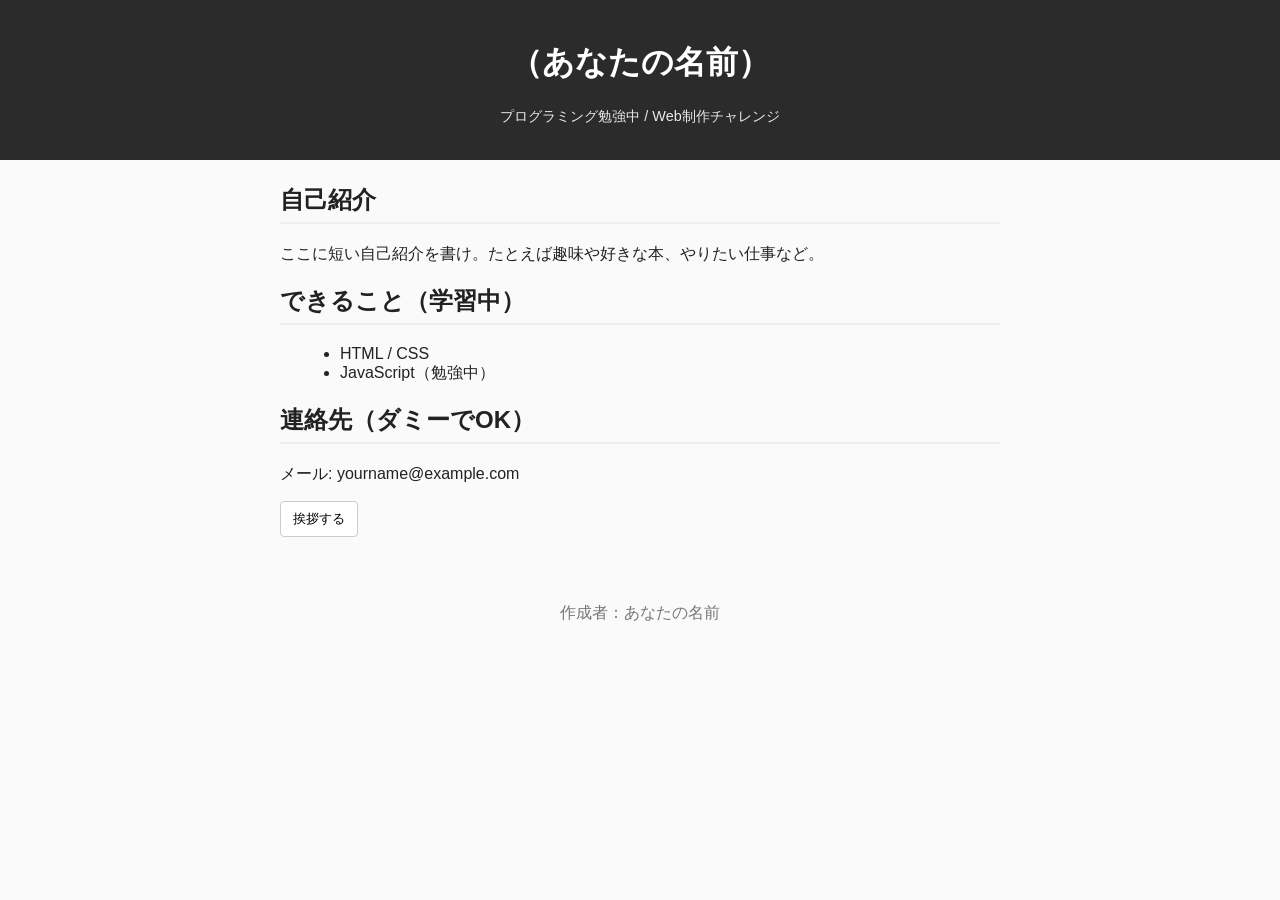
==== index.html @ aea76c0f "first commit - my intro page" ====
<!doctype html>
<html lang="ja">
<head>
  <meta charset="utf-8" />
  <title>自己紹介ページ</title>
  <link rel="stylesheet" href="style.css" />
  <meta name="viewport" content="width=device-width,initial-scale=1" />
</head>
<body>
  <header>
    <h1>（あなたの名前）</h1>
    <p class="sub">プログラミング勉強中 / Web制作チャレンジ</p>
  </header>

  <main>
    <section id="about">
      <h2>自己紹介</h2>
      <p>ここに短い自己紹介を書け。たとえば趣味や好きな本、やりたい仕事など。</p>
    </section>

    <section id="skills">
      <h2>できること（学習中）</h2>
      <ul>
        <li>HTML / CSS</li>
        <li>JavaScript（勉強中）</li>
      </ul>
    </section>

    <section id="contact">
      <h2>連絡先（ダミーでOK）</h2>
      <p>メール: yourname@example.com</p>
      <button id="helloBtn">挨拶する</button>
      <p id="helloResult"></p>
    </section>
  </main>

  <footer>
    <p>作成者：あなたの名前</p>
  </footer>

  <script src="main.js"></script>
</body>
</html>
---- style.css ----
/* style.css - シンプルな見た目調整 */
body { font-family: "Hiragino Kaku Gothic ProN", "Meiryo", sans-serif; margin:0; padding:0; color:#222; background:#fafafa; }
header { background:#2b2b2b; color:#fff; padding:20px; text-align:center; }
header .sub { opacity:0.9; margin-top:6px; font-size:0.9rem; }
main { max-width:720px; margin:24px auto; padding:0 16px; }
h2 { border-bottom:2px solid #eee; padding-bottom:6px; }
#skills ul { list-style: disc; margin-left:20px; }
footer { text-align:center; color:#777; padding:20px 0; margin-top:30px; }
button { padding:8px 12px; border-radius:4px; border:1px solid #ccc; background:#fff; cursor:pointer; }
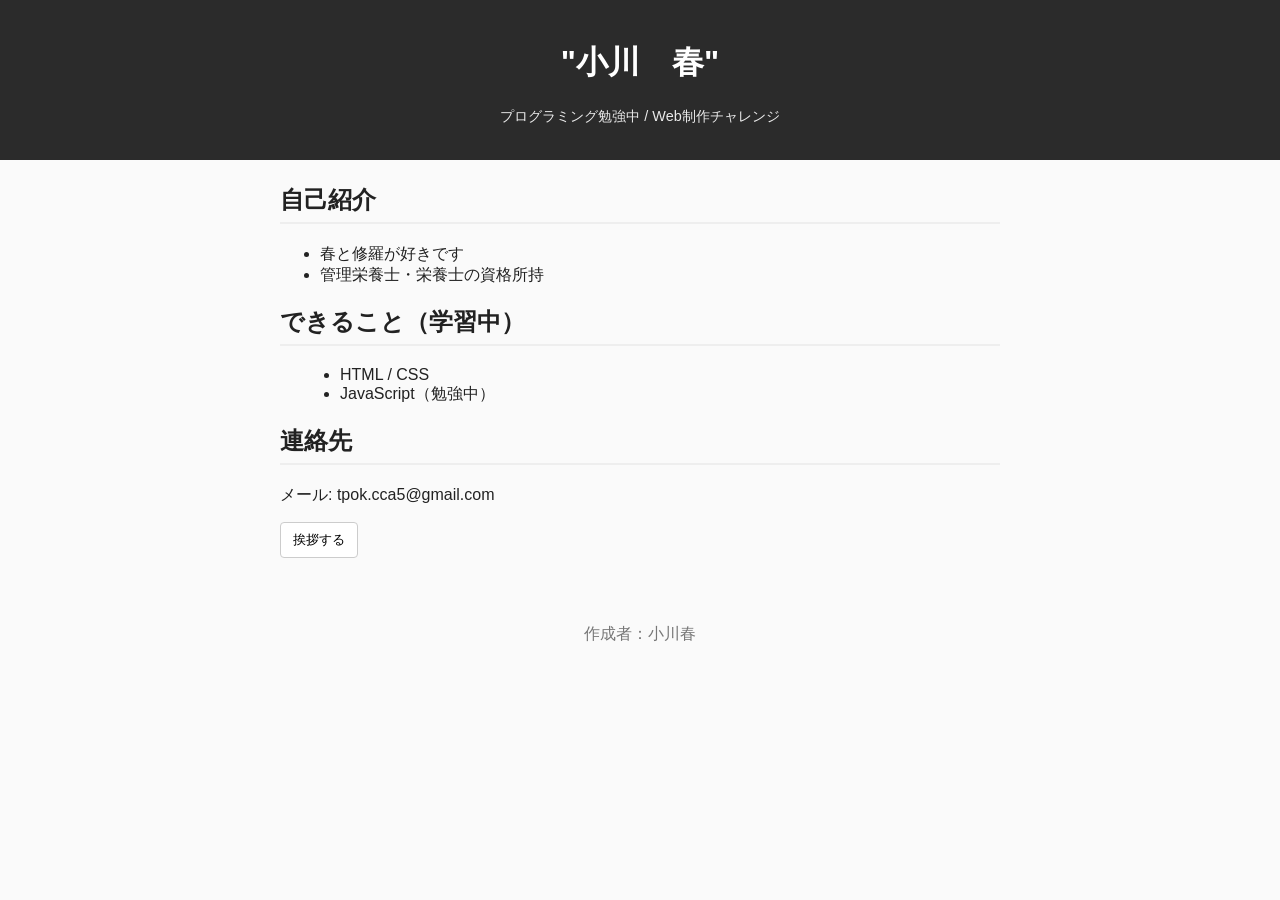
==== commit 215c2798: "update: 改変" ====
--- a/index.html
+++ b/index.html
@@ -2,20 +2,24 @@
 <html lang="ja">
 <head>
   <meta charset="utf-8" />
-  <title>自己紹介ページ</title>
+  <title>動物愛好家の皆さんこんにちは</title>
   <link rel="stylesheet" href="style.css" />
   <meta name="viewport" content="width=device-width,initial-scale=1" />
 </head>
 <body>
   <header>
-    <h1>（あなたの名前）</h1>
+    <h1>"小川　春"</h1>
     <p class="sub">プログラミング勉強中 / Web制作チャレンジ</p>
   </header>
 
   <main>
     <section id="about">
       <h2>自己紹介</h2>
-      <p>ここに短い自己紹介を書け。たとえば趣味や好きな本、やりたい仕事など。</p>
+        <ul>
+            <li>春と修羅が好きです</li>
+            <li>管理栄養士・栄養士の資格所持</li>
+        </ul>
+   
     </section>
 
     <section id="skills">
@@ -27,15 +31,15 @@
     </section>
 
     <section id="contact">
-      <h2>連絡先（ダミーでOK）</h2>
-      <p>メール: yourname@example.com</p>
+      <h2>連絡先</h2>
+      <p>メール: tpok.cca5@gmail.com</p>
       <button id="helloBtn">挨拶する</button>
       <p id="helloResult"></p>
     </section>
   </main>
 
   <footer>
-    <p>作成者：あなたの名前</p>
+    <p>作成者：小川春</p>
   </footer>
 
   <script src="main.js"></script>
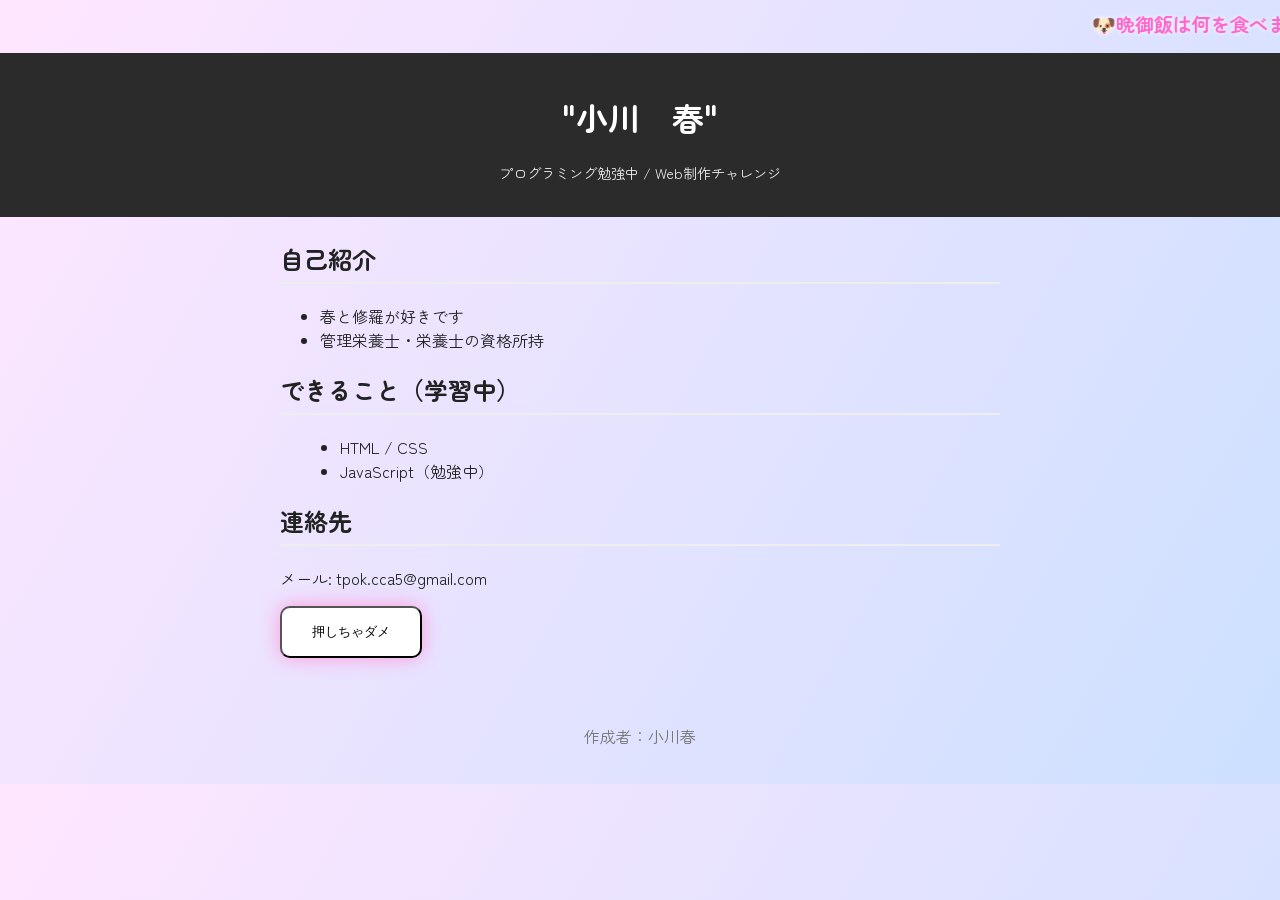
==== commit d5013253: "update: ページの修正" ====
--- a/index.html
+++ b/index.html
@@ -4,9 +4,19 @@
   <meta charset="utf-8" />
   <title>動物愛好家の皆さんこんにちは</title>
   <link rel="stylesheet" href="style.css" />
+  <link rel="stylesheet" href="https://fonts.googleapis.com/css2?family=Zen+Maru+Gothic:wght@400;700&display=swap" >
+   <style>
+    body {
+      font-family: 'Zen Maru Gothic', sans-serif;
+    }
+  </style>
   <meta name="viewport" content="width=device-width,initial-scale=1" />
 </head>
-<body>
+<body> 
+     <marquee behavior="scroll" direction="left">
+       🐶晩御飯は何を食べますか？　犬はドッグフードが嫌いです😾
+    </marquee>
+
   <header>
     <h1>"小川　春"</h1>
     <p class="sub">プログラミング勉強中 / Web制作チャレンジ</p>
@@ -33,7 +43,7 @@
     <section id="contact">
       <h2>連絡先</h2>
       <p>メール: tpok.cca5@gmail.com</p>
-      <button id="helloBtn">挨拶する</button>
+      <button id="helloBtn">押しちゃダメ</button>
       <p id="helloResult"></p>
     </section>
   </main>
--- a/style.css
+++ b/style.css
@@ -1,9 +1,12 @@
 /* style.css - シンプルな見た目調整 */
-body { font-family: "Hiragino Kaku Gothic ProN", "Meiryo", sans-serif; margin:0; padding:0; color:#222; background:#fafafa; }
+
+body { font-family: "Hiragino Kaku Gothic ProN", "Meiryo", sans-serif; margin:0; padding:0; color:#222; background:linear-gradient(120deg, #ffe6ff, #cce0ff);; }
 header { background:#2b2b2b; color:#fff; padding:20px; text-align:center; }
 header .sub { opacity:0.9; margin-top:6px; font-size:0.9rem; }
+marquee { font-size: 1.2rem; color: #ff66cc; font-weight: bold;  margin: 10px 0;  text-shadow: 0 0 5px #ffffff;}
 main { max-width:720px; margin:24px auto; padding:0 16px; }
 h2 { border-bottom:2px solid #eee; padding-bottom:6px; }
 #skills ul { list-style: disc; margin-left:20px; }
 footer { text-align:center; color:#777; padding:20px 0; margin-top:30px; }
-button { padding:8px 12px; border-radius:4px; border:1px solid #ccc; background:#fff; cursor:pointer; }
+button { padding:15px 30px; border-radius:10px; box-shadow: 0 0 20px #ff99dd; transition: 0.3s; background:#fff; cursor:pointer; }
+button:hover:hover {box-shadow: 0 0 30px #ffffff, 0 0 50px #ff66cc; transform: scale(1.05);}
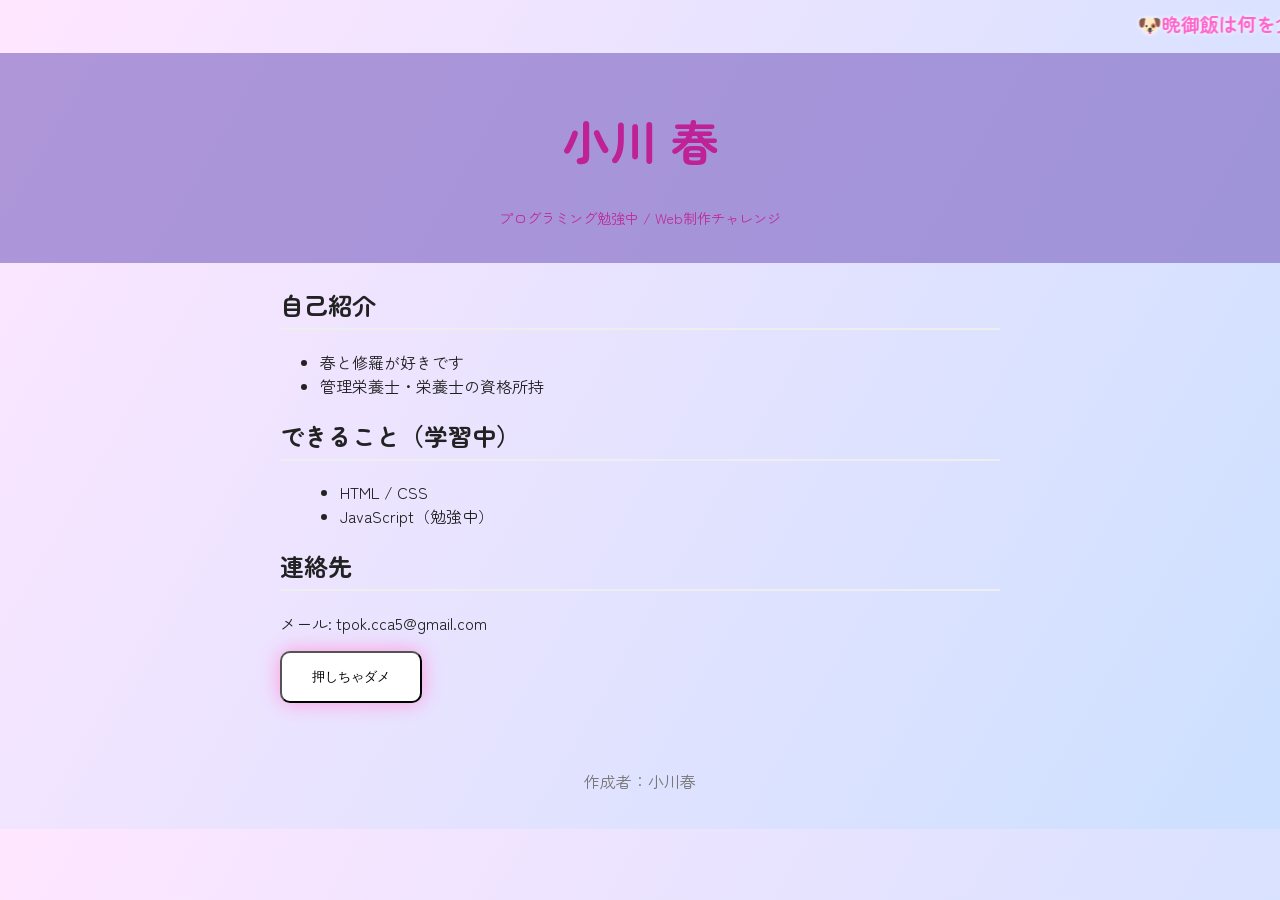
==== commit 6673db2b: "update: ページの修正" ====
--- a/index.html
+++ b/index.html
@@ -18,7 +18,7 @@
     </marquee>
 
   <header>
-    <h1>"小川　春"</h1>
+    <h1 class="flash-title">小川 春</h1>
     <p class="sub">プログラミング勉強中 / Web制作チャレンジ</p>
   </header>
 
--- a/style.css
+++ b/style.css
@@ -1,8 +1,11 @@
 /* style.css - シンプルな見た目調整 */
 
 body { font-family: "Hiragino Kaku Gothic ProN", "Meiryo", sans-serif; margin:0; padding:0; color:#222; background:linear-gradient(120deg, #ffe6ff, #cce0ff);; }
-header { background:#2b2b2b; color:#fff; padding:20px; text-align:center; }
+header { background:hsla(256, 44%, 59%, 0.637); color:hsl(315, 70%, 44%); padding:20px; text-align:center; }
 header .sub { opacity:0.9; margin-top:6px; font-size:0.9rem; }
+.flash-title{font-size: 3rem; font-weight:bold; text-align:center; animation:flashColor 1.2s infinite linear,flashGlow 0.8s infinite altrnate;}
+@keyframes flashColor{0% { filter: hue-rotate(0deg);} 50%{ filter: hue-rotate(180deg);} 100%{ filter: hue-rotate(360deg);}}
+@keyframes flashGlow{0% {text-shadow: 0 0 10px #ff00ff, 0 0 30px #00ffff;transform: scale(1); }100% {text-shadow: 0 0 20px #ffff00, 0 0 40px #ff0000; transform: scale(1.05); }}
 marquee { font-size: 1.2rem; color: #ff66cc; font-weight: bold;  margin: 10px 0;  text-shadow: 0 0 5px #ffffff;}
 main { max-width:720px; margin:24px auto; padding:0 16px; }
 h2 { border-bottom:2px solid #eee; padding-bottom:6px; }
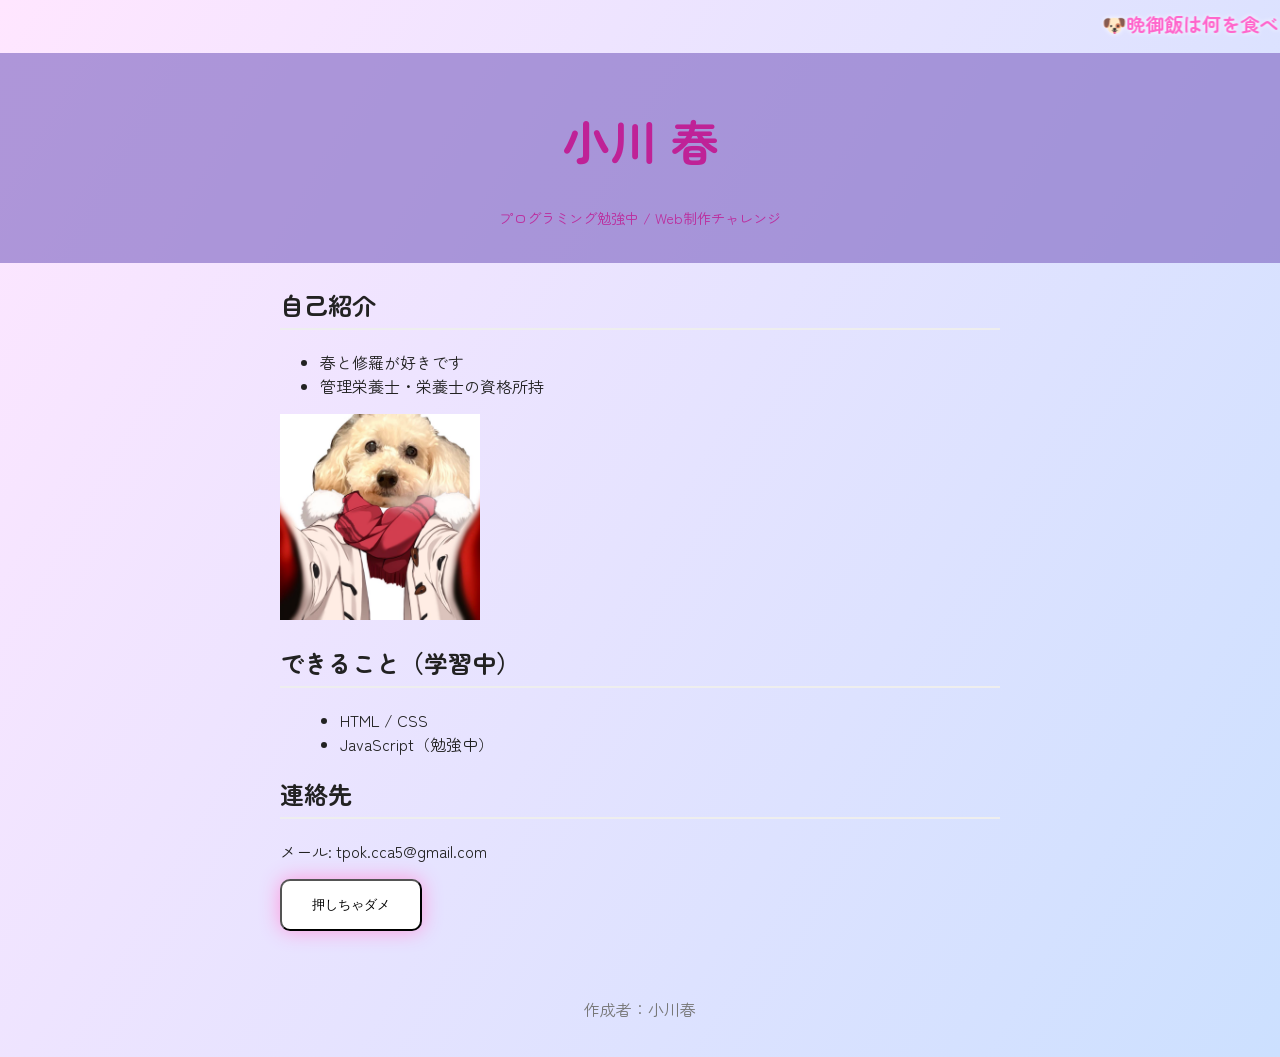
==== commit df7e0fdf: "fix css flash" ====
--- a/index.html
+++ b/index.html
@@ -31,7 +31,8 @@
         </ul>
    
     </section>
-
+    <img src="dog.png" class="dance-img">
+    
     <section id="skills">
       <h2>できること（学習中）</h2>
       <ul>
--- a/style.css
+++ b/style.css
@@ -1,15 +1,147 @@
 /* style.css - シンプルな見た目調整 */
 
-body { font-family: "Hiragino Kaku Gothic ProN", "Meiryo", sans-serif; margin:0; padding:0; color:#222; background:linear-gradient(120deg, #ffe6ff, #cce0ff);; }
-header { background:hsla(256, 44%, 59%, 0.637); color:hsl(315, 70%, 44%); padding:20px; text-align:center; }
-header .sub { opacity:0.9; margin-top:6px; font-size:0.9rem; }
-.flash-title{font-size: 3rem; font-weight:bold; text-align:center; animation:flashColor 1.2s infinite linear,flashGlow 0.8s infinite altrnate;}
-@keyframes flashColor{0% { filter: hue-rotate(0deg);} 50%{ filter: hue-rotate(180deg);} 100%{ filter: hue-rotate(360deg);}}
-@keyframes flashGlow{0% {text-shadow: 0 0 10px #ff00ff, 0 0 30px #00ffff;transform: scale(1); }100% {text-shadow: 0 0 20px #ffff00, 0 0 40px #ff0000; transform: scale(1.05); }}
-marquee { font-size: 1.2rem; color: #ff66cc; font-weight: bold;  margin: 10px 0;  text-shadow: 0 0 5px #ffffff;}
-main { max-width:720px; margin:24px auto; padding:0 16px; }
-h2 { border-bottom:2px solid #eee; padding-bottom:6px; }
-#skills ul { list-style: disc; margin-left:20px; }
-footer { text-align:center; color:#777; padding:20px 0; margin-top:30px; }
-button { padding:15px 30px; border-radius:10px; box-shadow: 0 0 20px #ff99dd; transition: 0.3s; background:#fff; cursor:pointer; }
-button:hover:hover {box-shadow: 0 0 30px #ffffff, 0 0 50px #ff66cc; transform: scale(1.05);}
+body {
+  font-family: "Hiragino Kaku Gothic ProN", "Meiryo", sans-serif;
+  margin: 0;
+  padding: 0;
+  color: #222;
+  background: linear-gradient(120deg, #ffe6ff, #cce0ff);
+}
+
+header {
+  background: hsla(256, 44%, 59%, 0.637);
+  color: hsl(315, 70%, 44%);
+  padding: 20px;
+  text-align: center;
+}
+
+header .sub {
+  opacity: 0.9;
+  margin-top: 6px;
+  font-size: 0.9rem;
+}
+
+.dance-img{
+    width: 200px;
+    animation: spin 1s infinite linear;
+}
+@keyframes spin{
+    from{transform: rotate(0deg);}
+    to  {transform: rotate(360deg);}
+}
+
+.flash-title {
+  font-size: 3rem;
+  font-weight: bold;
+  text-align: center;
+  animation: flashColor 1.2s infinite linear, flashGlow 0.8s infinite alternate, flashShake 0.2s infinite, flashBounce 0.8s infinite ease-in-out;}
+
+
+@keyframes flashColor {
+  0% { filter: hue-rotate(0deg); }
+  50% { filter: hue-rotate(180deg); }
+  100% { filter: hue-rotate(360deg); }
+}
+@keyframes flashshake{ 
+    0% { transform: translate(0,0);}
+    25%  { transform: translate(2px, -2px); }
+    50%  { transform: translate(-2px, 2px); }
+    75%  { transform: translate(3px, 1px); }
+    100% { transform: translate(0, 0); }
+
+}
+
+@keyframes flashBounce {
+  0%   { transform: translateY(0); }
+  50%  { transform: translateY(-10px); }
+  100% { transform: translateY(0); }
+}
+
+@keyframes flashGlow {
+  0% {
+    text-shadow: 0 0 10px #ff00ff, 0 0 30px #00ffff;
+    transform: scale(1);
+  }
+  100% {
+    text-shadow: 0 0 20px #ffff00, 0 0 40px #ff0000;
+    transform: scale(1.05);
+  }
+}
+
+.dog {
+  position: fixed;
+  bottom: 0;
+  left: -200px;
+  width: 150px;
+  animation: runAcross 4s linear forwards;
+  pointer-events: none;
+}
+
+@keyframes runAcross {
+  0%   { left: -200px; }
+  100% { left: 120%; }
+}
+
+marquee {
+  font-size: 1.2rem;
+  color: #ff66cc;
+  font-weight: bold;
+  margin: 10px 0;
+  text-shadow: 0 0 5px #ffffff;
+}
+
+main {
+  max-width: 720px;
+  margin: 24px auto;
+  padding: 0 16px;
+}
+
+h2 {
+  border-bottom: 2px solid #eee;
+  padding-bottom: 6px;
+}
+
+#skills ul {
+  list-style: disc;
+  margin-left: 20px;
+}
+
+footer {
+  text-align: center;
+  color: #777;
+  padding: 20px 0;
+  margin-top: 30px;
+}
+
+button {
+  padding: 15px 30px;
+  border-radius: 10px;
+  box-shadow: 0 0 20px #ff99dd;
+  transition: 0.3s;
+  background: #fff;
+  cursor: pointer;
+}
+
+button:hover {
+  box-shadow: 0 0 30px #ffffff, 0 0 50px #ff66cc;
+  transform: scale(1.05);
+}
+
+.explode {
+  animation: boom 0.6s forwards;
+}
+
+@keyframes boom {
+  0% {
+    transform: scale(1);
+    filter: brightness(1);
+  }
+  50% {
+    transform: scale(2);
+    filter: brightness(3);
+  }
+  100% {
+    transform: scale(0);
+    opacity: 0;
+  }
+}
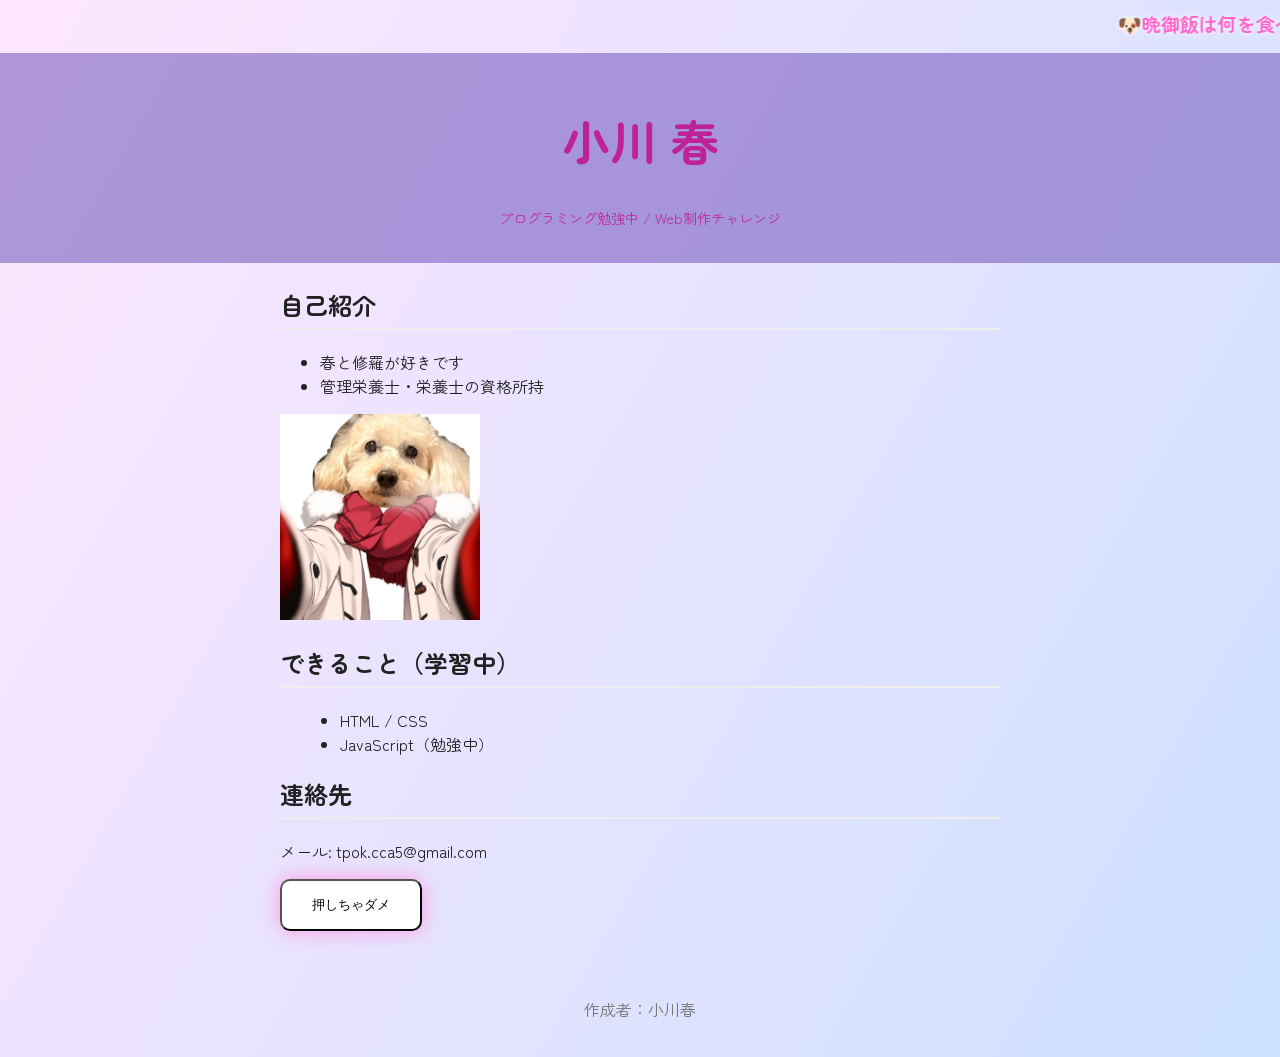
==== commit 7c6319f8: "fix css flash" ====
--- a/index.html
+++ b/index.html
@@ -14,7 +14,7 @@
 </head>
 <body> 
      <marquee behavior="scroll" direction="left">
-       🐶晩御飯は何を食べますか？　犬はドッグフードが嫌いです😾
+       🐶晩御飯は何を食べますか？ 犬はドッグフードが嫌いです😾
     </marquee>
 
   <header>
@@ -32,7 +32,7 @@
    
     </section>
     <img src="dog.png" class="dance-img">
-    
+
     <section id="skills">
       <h2>できること（学習中）</h2>
       <ul>
